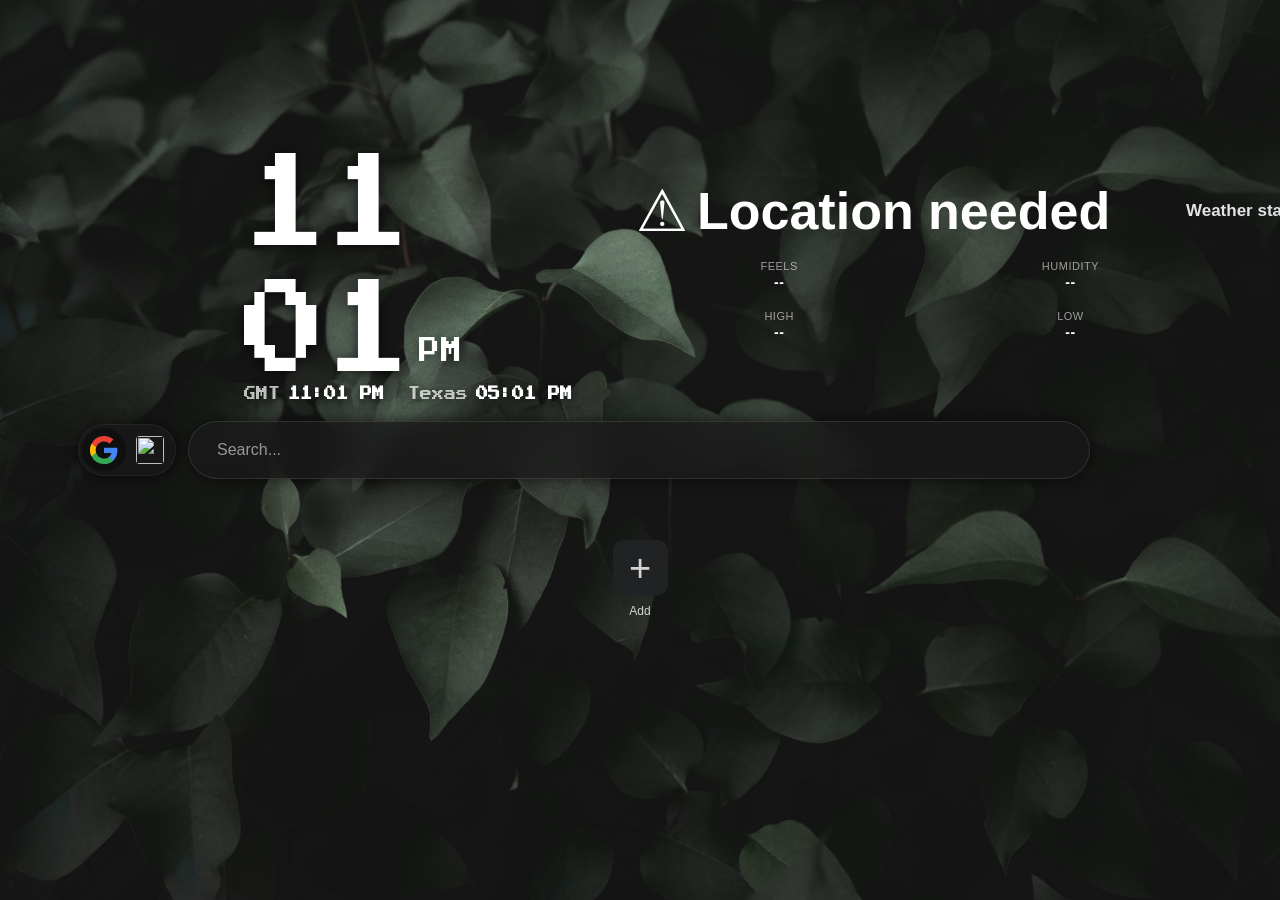
==== frontend/index.html @ 46ca55a4 "updated the req file, and restructued the frontend folders" ====
<!DOCTYPE html>
<html lang="en">
<head>
<meta charset="UTF-8">
<meta name="viewport" content="width=device-width, initial-scale=1.0">
<link rel="icon" type="image/png" href="./logo.png">
<link rel="preconnect" href="https://fonts.googleapis.com">
<link rel="preconnect" href="https://fonts.gstatic.com" crossorigin>
<link href="https://fonts.googleapis.com/css2?family=Press+Start+2P&display=swap" rel="stylesheet">
<title>New Tab</title>

<link rel="stylesheet" href="./styles.css">
</head>

<body>

<main class="container">

  <section class="dashboard" aria-label="Time and weather">
    <div class="clock-block">
      <time class="clock" id="clock" aria-label="Current time">
        <span id="clockHour"></span>
        <span class="clock-minute-row">
          <span id="clockMinute"></span>
          <span class="clock-period" id="clockPeriod">AM</span>
        </span>
      </time>
      <div class="world-times" aria-label="GMT and Texas times">
        <span>GMT <strong id="gmtTime">--:--</strong></span>
        <span>Texas <strong id="texasTime">--:--</strong></span>
      </div>
    </div>
    <div class="weather" id="weather" role="button" tabindex="0" title="Click to update weather" aria-label="Update weather" aria-live="polite">
      <div class="weather-details">
        <div class="weather-current">
          <span class="weather-icon" id="weatherIcon" aria-hidden="true">☁</span>
          <span class="weather-temperature" id="weatherTemperature">--°</span>
          <span class="weather-condition" id="weatherCondition">Loading weather</span>
          <span class="weather-location" id="weatherLocation">Location not set</span>
        </div>
        <div class="weather-meta">
          <span>Feels<strong id="weatherFeels">--</strong></span>
          <span>Humidity<strong id="weatherHumidity">--</strong></span>
          <span>Wind<strong id="weatherWind">--</strong></span>
        </div>
        <div class="weather-meta weather-extremes">
          <span>High<strong id="weatherHigh">--</strong></span>
          <span>Low<strong id="weatherLow">--</strong></span>
          <span>Rain<strong id="weatherRain">--</strong></span>
        </div>
      </div>
    </div>
  </section>

  <div class="agent-blur" id="agentBlur" aria-hidden="true"></div>

  <div class="search-row">
    <div class="search-mode" role="group" aria-label="Search mode">
      <button class="search-mode-option is-active" type="button" data-mode="search" aria-label="Search" title="Search" aria-pressed="true">
        <svg class="mode-icon google-mode-icon" viewBox="0 0 24 24" aria-hidden="true">
          <path fill="#4285F4" d="M23.49 12.27c0-.78-.07-1.53-.2-2.27H12v4.51h6.44a5.5 5.5 0 0 1-2.39 3.61v3h3.87c2.27-2.09 3.57-5.17 3.57-8.85Z"/>
          <path fill="#34A853" d="M12 24c3.24 0 5.96-1.08 7.95-2.88l-3.87-3c-1.08.72-2.46 1.15-4.08 1.15-3.13 0-5.78-2.11-6.73-4.95H1.27v3.09A12 12 0 0 0 12 24Z"/>
          <path fill="#FBBC05" d="M5.27 14.32a7.2 7.2 0 0 1 0-4.64V6.59H1.27a12 12 0 0 0 0 10.82l4-3.09Z"/>
          <path fill="#EA4335" d="M12 4.73c1.77 0 3.35.61 4.6 1.81l3.44-3.44C17.95 1.16 15.24 0 12 0A12 12 0 0 0 1.27 6.59l4 3.09c.95-2.84 3.6-4.95 6.73-4.95Z"/>
        </svg>
      </button>
      <button class="search-mode-option" type="button" data-mode="agent" aria-label="Agent" title="Agent" aria-pressed="false">
        <img class="mode-icon agent-mode-icon" src="./assests/" alt="">
      </button>
    </div>
    <form class="search" id="searchForm">
      <input
        id="query"
        type="text"
        placeholder="Search..."
        autocomplete="off"
        autofocus
      >
    </form>
  </div>

  <section class="agent-response" id="agentResponse" aria-live="polite" hidden></section>

  <div class="shortcuts" id="shortcuts" aria-label="Shortcuts"></div>

  <dialog class="shortcut-dialog" id="shortcutDialog" aria-labelledby="shortcutDialogTitle">
    <form id="shortcutForm">
      <div class="shortcut-dialog-header">
        <img class="shortcut-dialog-icon" id="shortcutDialogIcon" alt="" hidden>
        <h2 id="shortcutDialogTitle">Add</h2>
      </div>
      <label for="shortcutName">Name</label>
      <input id="shortcutName" name="name" required maxlength="32" autocomplete="off">
      <label for="shortcutUrl">Website URL</label>
      <input id="shortcutUrl" name="url" type="url" required placeholder="https://example.com" autocomplete="url">
      <div class="dialog-actions">
        <button type="button" id="cancelShortcut">Cancel</button>
        <button type="submit">Save</button>
      </div>
    </form>
  </dialog>

</main>

<script src="./script.js"></script>

</body>
</html>
---- frontend/styles.css ----
* {
  margin: 0;
  padding: 0;
  box-sizing: border-box;
}

body {
  min-height: 100vh;
  background-color: #1b1b1b;
  background-image: url("./wallpaper.jpg");
  background-size: cover;
  background-position: center;
  background-repeat: no-repeat;
  background-attachment: fixed;
  color: #fff;
  font-family: Inter, Arial, sans-serif;
  display: flex;
  align-items: center;
  justify-content: center;
}

.container {
  position: relative;
  width: min(900px, 90%);
  height: 100vh;
  text-align: center;
}

.search-row {
  position: absolute;
  top: 50%;
  left: -112px;
  width: calc(100% + 112px);
  display: flex;
  align-items: center;
  gap: 12px;
  transform: translateY(-50%);
  z-index: 3;
}

.agent-blur {
  position: absolute;
  z-index: 1;
  top: 50%;
  left: 0;
  width: 100%;
  height: 50%;
  background: linear-gradient(to bottom, rgba(12, 14, 18, 0.10), rgba(12, 14, 18, 0.46));
  backdrop-filter: blur(0);
  -webkit-backdrop-filter: blur(0);
  opacity: 0;
  transform: scaleY(0);
  transform-origin: top;
  pointer-events: none;
  -webkit-mask-image:
    linear-gradient(to right, transparent 0%, #000 8%, #000 97%, transparent 100%),
    linear-gradient(to bottom, #000 0%, #000 88%, transparent 100%);
  -webkit-mask-composite: source-in;
  mask-image:
    linear-gradient(to right, transparent 0%, #000 8%, #000 97%, transparent 100%),
    linear-gradient(to bottom, #000 0%, #000 88%, transparent 100%);
  mask-composite: intersect;
}

.container.has-agent-response .agent-blur {
  animation: agent-blur-expand 3200ms cubic-bezier(0.2, 0.72, 0.22, 1) forwards;
}

@keyframes agent-blur-expand {
  0% { opacity: 0; transform: scaleY(0); backdrop-filter: blur(0); -webkit-backdrop-filter: blur(0); }
  100% { opacity: 1; transform: scaleY(1); backdrop-filter: blur(13px); -webkit-backdrop-filter: blur(13px); }
}

.search {
  flex: 1;
  min-width: 0;
  display: flex;
  align-items: center;
  background: rgba(25, 25, 25, 0.75);
  backdrop-filter: blur(16px);
  border: 1px solid rgba(255, 255, 255, 0.055);
  border-radius: 50px;
  box-shadow: 0 0 14px rgba(0, 0, 0, 0.584);
  padding: 8px 28px;
  height: 58px;
  transition: border 0.2s;
}

.search-mode {
  display: flex;
  flex: 0 0 auto;
  gap: 2px;
  padding: 3px;
  border: 1px solid rgba(255, 255, 255, 0.055);
  border-radius: 50px;
  background: rgba(25, 25, 25, 0.75);
  backdrop-filter: blur(16px);
  box-shadow: 0 0 14px rgba(0, 0, 0, 0.584);
}

.search-mode-option {
  display: grid;
  width: 44px;
  height: 44px;
  padding: 7px;
  place-items: center;
  border: 0;
  border-radius: 50px;
  background: transparent;
  color: rgba(255, 255, 255, 0.68);
  font: inherit;
  cursor: pointer;
  transition: background 0.18s, color 0.18s;
}

.mode-icon {
  display: block;
  width: 28px;
  height: 28px;
}

.agent-mode-icon {
  border-radius: 4px;
  object-fit: contain;
}

.search-mode-option.is-active {
  border-radius: 50px;
  background: rgba(0, 0, 0, 0.32);
  color: white;
}

.search-mode-option:focus-visible {
  outline: 1px solid rgba(255, 255, 255, 0.7);
  outline-offset: 2px;
}

.agent-response {
  position: absolute;
  z-index: 3;
  top: 76.5%;
  left: 0;
  width: 100%;
  max-height: min(34vh, 280px);
  overflow: auto;
  padding: 16px 22px;
  border: 0;
  border-radius: 18px;
  background: transparent;
  backdrop-filter: none;
  -webkit-backdrop-filter: none;
  color: rgba(255, 255, 255, 0.92);
  font-size: 20px;
  font-weight: 400;
  line-height: 1.6;
  text-align: center;
  white-space: pre-wrap;
  transform: translateY(-50%);
  animation: agent-response-in 900ms 550ms both;
}

.container.has-agent-response .shortcuts {
  transform: translateY(calc(100vh + 100%));
  opacity: 0;
  pointer-events: none;
}

.dashboard {
  position: absolute;
  bottom: calc(50% + 58px);
  left: 0;
  display: flex;
  width: 100%;
  align-items: center;
  justify-content: center;
  gap: 28px;
  text-align: left;
}

.clock-block {
  display: flex;
  flex-direction: column;
  position: relative;
  top: 12px;
  left: -18px;
}

.clock {
  display: flex;
  flex-direction: column;
  font-family: "Press Start 2P", monospace;
  font-size: clamp(44px, 9vw, 96px);
  font-weight: 400;
  line-height: 1.2;
  letter-spacing: 1px;
  text-shadow: 0 2px 12px rgba(0,0,0,0.65);
  white-space: nowrap;
  transform: scaleX(0.86) scaleY(1.1);
  transform-origin: left top;
}

.clock-minute-row {
  display: flex;
  align-items: flex-end;
  gap: 10px;
}

.clock-period {
  margin-bottom: 28px;
  font-size: clamp(16px, 2.2vw, 24px);
  line-height: 1;
  letter-spacing: 1px;
}

.world-times {
  display: flex;
  align-items: center;
  gap: 24px;
  margin-top: 12px;
  color: rgba(255, 255, 255, 0.72);
  font-family: "Press Start 2P", monospace;
  font-size: clamp(9px, 1.1vw, 12px);
  line-height: 1.6;
  text-shadow: 0 1px 8px rgba(0,0,0,0.55);
  white-space: nowrap;
  transform: scaleY(1.15);
  transform-origin: left center;
}

.world-times span {
  display: inline-flex;
  gap: 8px;
}

.world-times strong {
  color: white;
  font-weight: 700;
}

.weather {
  display: flex;
  width: 400px;
  min-height: 170px;
  align-items: center;
  gap: 14px;
  margin-right: 0;
  padding: 16px 18px;
  border: 0;
  border-radius: 0;
  background: transparent;
  backdrop-filter: none;
  box-shadow: none;
  color: white;
  font-size: 13px;
  text-align: right;
  cursor: pointer;
}

.weather-icon {
  align-self: center;
  font-size: 58px;
  line-height: 1;
}

.weather-current {
  display: flex;
  align-items: center;
  width: 100%;
  gap: 9px;
  white-space: nowrap;
}

.weather-current .weather-condition,
.weather-current .weather-location {
  min-width: 0;
  overflow: hidden;
  text-overflow: ellipsis;
  white-space: nowrap;
}

.weather-current .weather-condition {
  flex: 1;
}

.weather-current .weather-location {
  flex: 1;
}

.weather-details {
  min-width: 0;
  flex: 1;
  display: grid;
  gap: 5px;
}

.weather-temperature {
  font-size: 52px;
  font-weight: 700;
  line-height: 1;
  white-space: nowrap;
}

.weather-location {
  color: rgba(255,255,255,0.7);
  font-size: 15px;
}

.weather-condition {
  color: rgba(255,255,255,0.88);
  font-size: 17px;
  font-weight: 600;
}

.weather-meta {
  display: grid;
  grid-template-columns: repeat(3, 1fr);
  gap: 5px;
  margin-top: 7px;
  padding-top: 8px;
  border-top: 0;
  text-align: center;
}

.weather-meta span {
  display: grid;
  gap: 2px;
  color: rgba(255,255,255,0.58);
  font-size: 11px;
  text-transform: uppercase;
  letter-spacing: 0.5px;
}

.weather-meta strong {
  color: white;
  font-size: 14px;
  font-weight: 600;
  text-transform: none;
}

.weather-extremes {
  grid-template-columns: repeat(3, 1fr);
}


.shortcuts {
  position: absolute;
  top: calc(50% + 58px);
  left: 0;
  width: 100%;
}

.search:focus-within {
  border-color: rgba(255, 255, 255, 0.104);
}

.search input {
  flex: 1;
  background: transparent;
  border: none;
  outline: none;
  color: white;
  font-size: 16px;
  min-width: 0;
}

.search input::placeholder {
  color: rgba(255,255,255,0.55);
}

.search button {
  background: transparent;
  border: none;
  color: white;
  cursor: pointer;
  font-size: 20px;
}

.shortcuts {
  display: flex;
  justify-content: center;
  flex-wrap: wrap;
  gap: 24px;
  margin-top: 32px;
  z-index: 2;
  transition: transform 3200ms cubic-bezier(0.2, 0.72, 0.22, 1), opacity 2400ms ease;
}

@keyframes agent-response-in {
  from { opacity: 0; }
  to { opacity: 1; }
}

.shortcut-item {
  position: relative;
  width: 76px;
  touch-action: none;
  user-select: none;
  -webkit-user-select: none;
  cursor: grab;
}

.shortcut-item.is-dragging {
  position: fixed;
  z-index: 3;
  width: 76px;
  opacity: 0.92;
  pointer-events: none;
  cursor: grabbing;
  will-change: transform;
}

.shortcut-placeholder {
  flex: 0 0 76px;
  width: 76px;
  min-height: 76px;
}

.shortcut-item.is-dragging .shortcut {
  transform: none;
  cursor: grabbing;
}

.shortcut {
  display: flex;
  min-height: 76px;
  flex-direction: column;
  align-items: center;
  gap: 9px;
  text-decoration: none;
  color: rgba(255,255,255,0.8);
  font-size: 12px;
}

.shortcut:hover {
  color: white;
}

.shortcut img {
  width: 55px;
  height: 55px;
  border-radius: 10px;
  padding: 4px;
  background: #27282ab2;
}

.add-shortcut-icon {
  width: 42px;
  height: 42px;
  border-radius: 14px;
  background: rgba(255,255,255,0.1);
  padding: 8px;
}

.shortcut-menu-button {
  position: absolute;
  top: -5px;
  right: -5px;
  display: grid;
  width: 28px;
  height: 28px;
  place-items: center;
  border: 0;
  border-radius: 50%;
  background: rgba(25,25,25,0.9);
  color: white;
  cursor: pointer;
  opacity: 0;
}

.shortcut-item:hover .shortcut-menu-button,
.shortcut-menu-button:focus-visible,
.shortcut-menu-button[aria-expanded="true"] {
  opacity: 1;
}

.shortcut-menu {
  position: absolute;
  z-index: 2;
  top: 34px;
  right: -8px;
  width: 104px;
  min-width: 104px;
  padding: 4px;
  border: 0;
  border-radius: 10px;
  background: #1c1c1c;
  box-shadow: 0 8px 24px rgba(0,0,0,0.24);
}

.shortcut-menu button {
  width: 100%;
  min-height: 34px;
  padding: 8px;
  border: 0;
  border-radius: 6px;
  background: transparent;
  color: white;
  text-align: left;
  cursor: pointer;
}

.shortcut-menu button:hover,
.shortcut-menu button:focus-visible {
  background: rgba(255,255,255,0.12);
}

.shortcut-menu .remove-shortcut {
  color: #ff9a9a;
}

.add-shortcut {
  display: flex;
  width: 76px;
  min-height: 76px;
  flex-direction: column;
  align-items: center;
  gap: 9px;
  border: 0;
  background: transparent;
  color: rgba(255,255,255,0.8);
  font: inherit;
  font-size: 12px;
  cursor: pointer;
}

.add-shortcut:hover,
.add-shortcut:focus-visible {
  color: white;
}

.add-shortcut-icon {
  display: grid;
  width: 55px;
  height: 55px;
  place-items: center;
  padding: 0;
  border: 0;
  border-radius: 10px;
  background: #212223;
  font-size: 38px;
  line-height: 1;
}

.shortcut-dialog {
  width: min(560px, calc(100% - 32px));
  margin: auto;
  padding: 24px;
  border: 0;
  border-radius: 16px;
  background: #242424;
  color: white;
  box-shadow: 0 16px 48px rgba(0,0,0,0.38);
  transform: translateY(24px);
}

.shortcut-dialog::backdrop {
  background: rgba(0,0,0,0.38);
  backdrop-filter: blur(2px);
}

.shortcut-dialog h2 {
  font-size: 18px;
}

.shortcut-dialog-header {
  display: flex;
  align-items: center;
  gap: 10px;
  margin-bottom: 18px;
}

.shortcut-dialog-icon {
  width: 36px;
  height: 36px;
  border-radius: 8px;
  object-fit: contain;
  padding: 3px;
  background: rgba(255,255,255,0.1);
}

.shortcut-dialog label {
  display: block;
  margin: 12px 0 6px;
  color: rgba(255,255,255,0.8);
  font-size: 13px;
  text-align: left;
}

.shortcut-dialog input {
  width: 100%;
  padding: 10px 12px;
  border: 0;
  border-radius: 8px;
  outline: none;
  background: rgba(0,0,0,0.16);
  color: white;
  font: inherit;
}

.shortcut-dialog input:focus {
  box-shadow: 0 0 0 1px rgba(255,255,255,0.32);
}

.dialog-actions {
  display: flex;
  justify-content: flex-end;
  gap: 8px;
  margin-top: 20px;
}

.dialog-actions button {
  padding: 9px 14px;
  border: 0;
  border-radius: 8px;
  background: transparent;
  color: white;
  cursor: pointer;
}

.dialog-actions button[type="submit"] {
  border-color: white;
  background: white;
  color: #222;
}

@media (max-width: 480px) {
  .search-row {
    left: -100px;
    width: calc(100% + 100px);
    gap: 8px;
  }

  .search {
    padding: 8px 14px;
  }

  .search-mode-option {
    width: 40px;
    height: 40px;
    padding: 6px;
  }

  .mode-icon {
    width: 26px;
    height: 26px;
  }

  .search input {
    font-size: 14px;
  }

  .agent-response {
    padding: 13px 16px;
    font-size: 15px;
  }

  .dashboard {
    gap: 8px;
  }

  .clock-block {
    top: 8px;
    left: -10px;
  }

  .clock {
    font-size: 40px;
    letter-spacing: 0;
    transform: scaleX(0.88) scaleY(1.08);
  }

  .clock-period {
    margin-bottom: 12px;
  }

  .world-times {
    gap: 14px;
    margin-top: 8px;
    font-size: 8px;
    line-height: 1.5;
  }

  .weather {
    width: 240px;
    min-height: 128px;
    gap: 9px;
    margin-right: 0;
    padding: 12px 13px;
  }

  .weather-icon {
    font-size: 38px;
  }

  .weather-temperature {
    font-size: 34px;
  }

  .weather-location {
    font-size: 12px;
  }

  .weather-condition {
    font-size: 14px;
  }

  .weather-meta {
    gap: 3px;
  }

  .weather-meta span {
    font-size: 9px;
  }

  .weather-meta strong {
    font-size: 11px;
  }
}

@media (hover: none) {
  .shortcut-menu-button {
    opacity: 1;
  }
}

@media (prefers-reduced-motion: reduce) {
  .add-shortcut,
  .container.has-agent-response .agent-blur,
  .agent-response,
  .container.has-agent-response .shortcuts {
    transition-duration: 0.01ms;
    animation-duration: 0.01ms;
  }
}
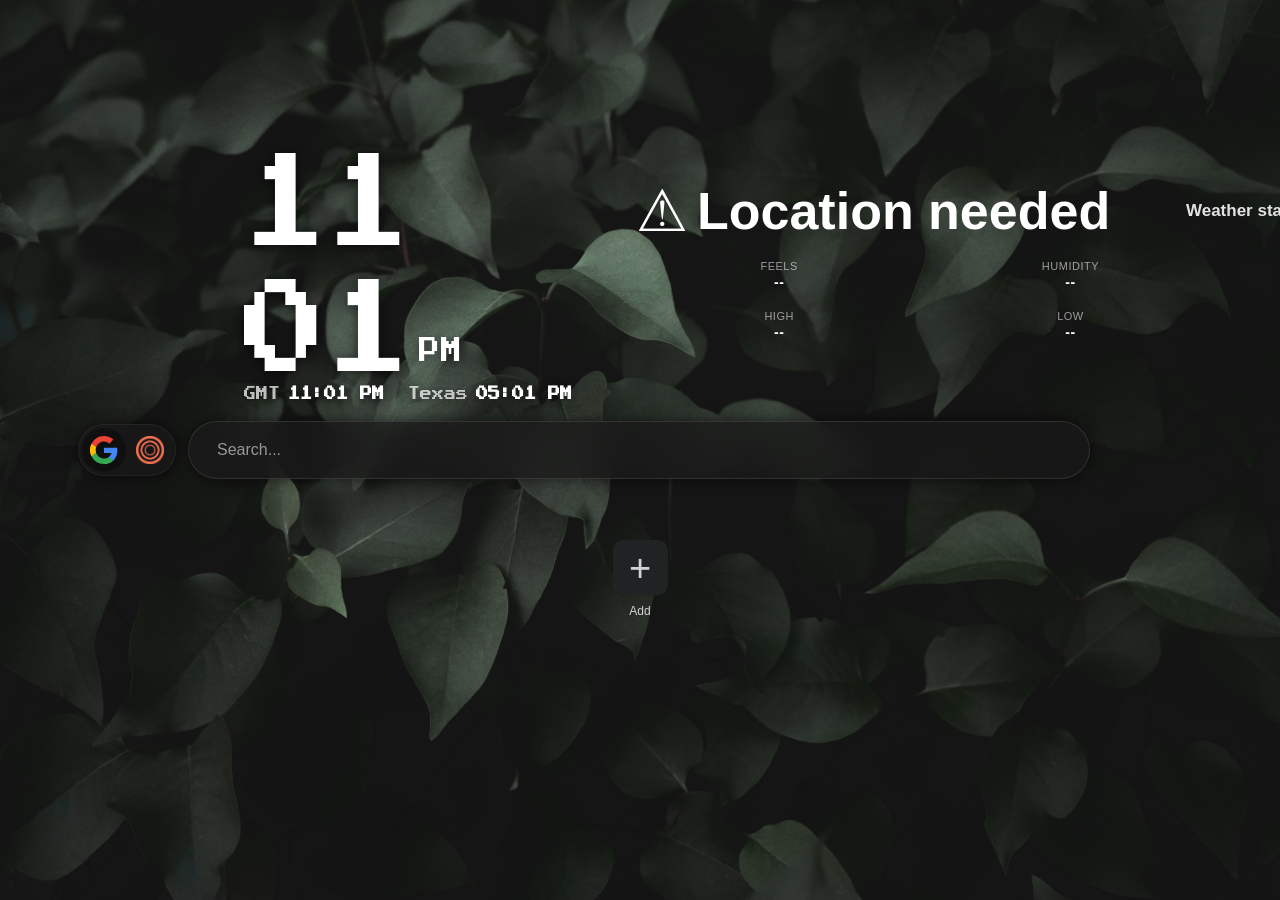
==== commit d187cfa1: "corrected backend and logo.png path isseus" ====
--- a/frontend/index.html
+++ b/frontend/index.html
@@ -4,7 +4,7 @@
 <head>
 <meta charset="UTF-8">
 <meta name="viewport" content="width=device-width, initial-scale=1.0">
-<link rel="icon" type="image/png" href="./logo.png">
+<link rel="icon" type="image/png" href="./assests/logo.png">
 <link rel="preconnect" href="https://fonts.googleapis.com">
 <link rel="preconnect" href="https://fonts.gstatic.com" crossorigin>
 <link href="https://fonts.googleapis.com/css2?family=Press+Start+2P&display=swap" rel="stylesheet">
@@ -66,7 +66,7 @@
         </svg>
       </button>
       <button class="search-mode-option" type="button" data-mode="agent" aria-label="Agent" title="Agent" aria-pressed="false">
-        <img class="mode-icon agent-mode-icon" src="./assests/" alt="">
+        <img class="mode-icon agent-mode-icon" src="./assests/logo.png" alt="">
       </button>
     </div>
     <form class="search" id="searchForm">
